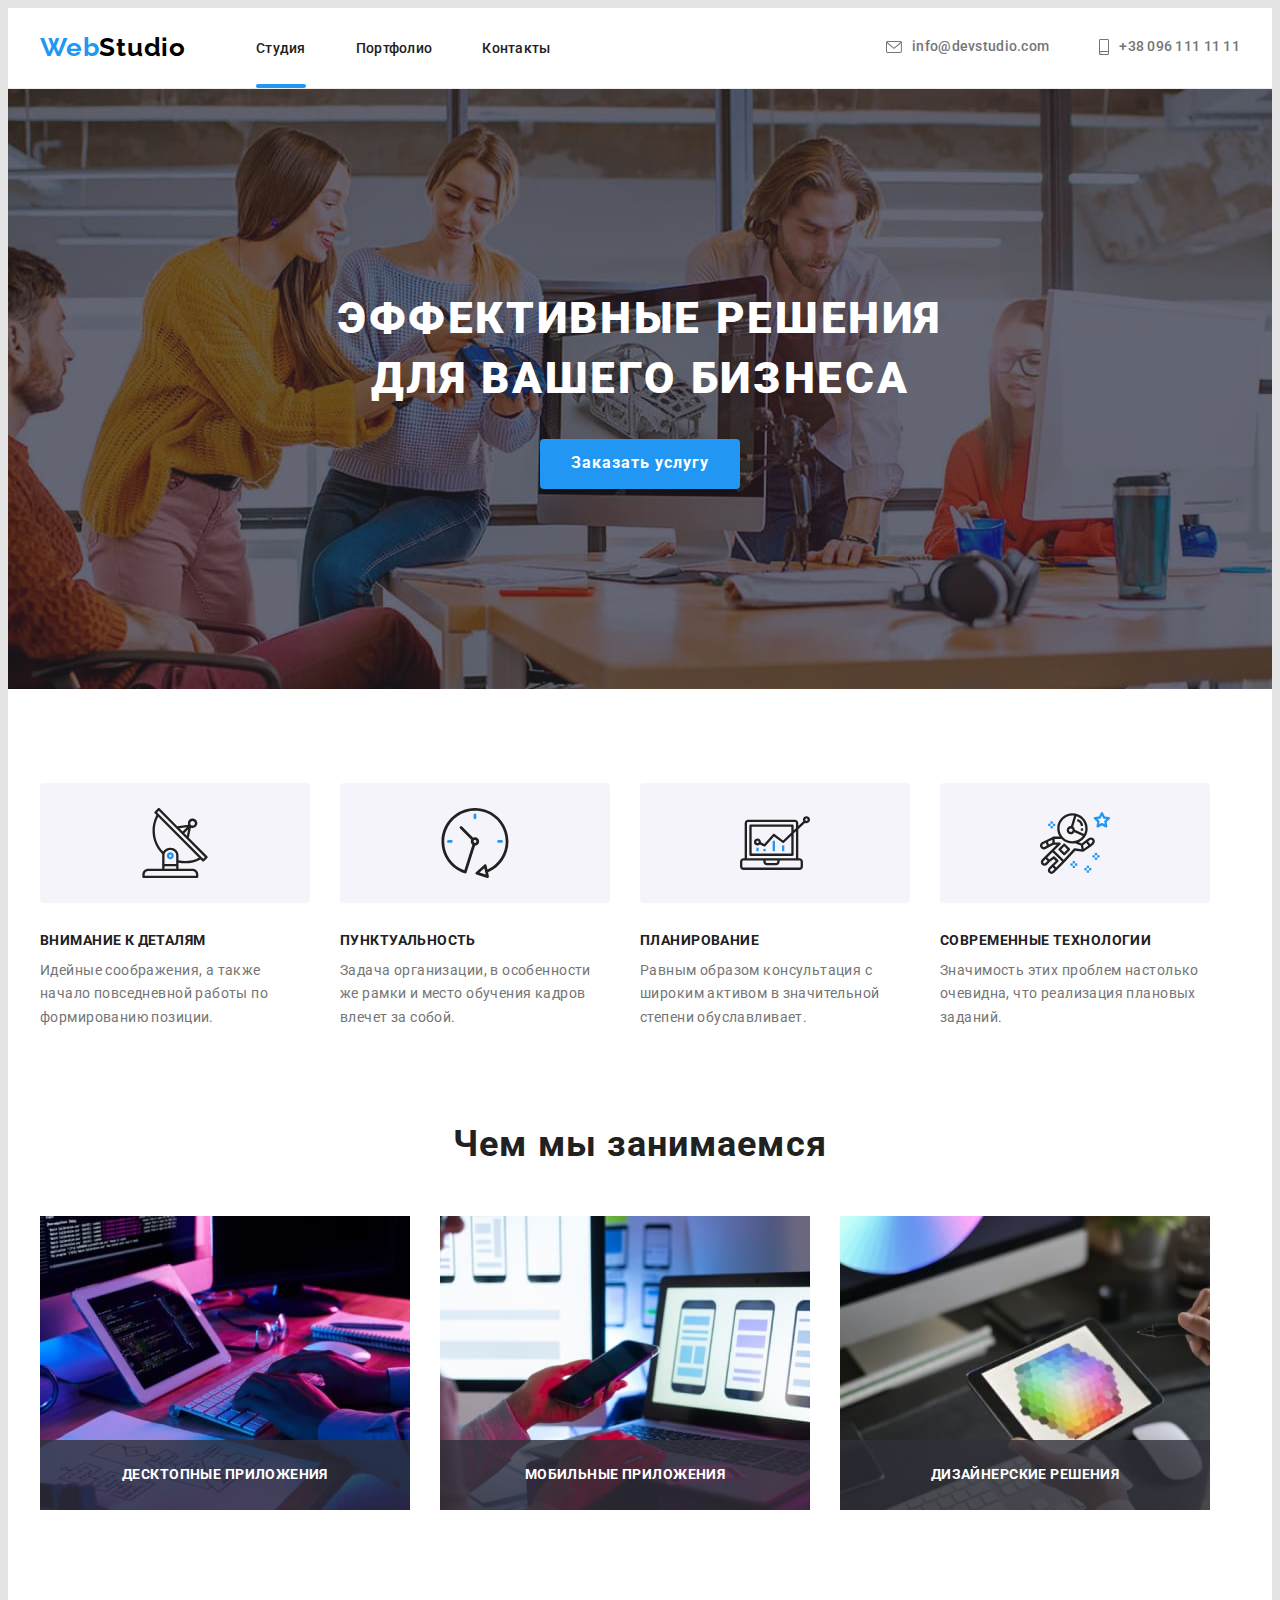
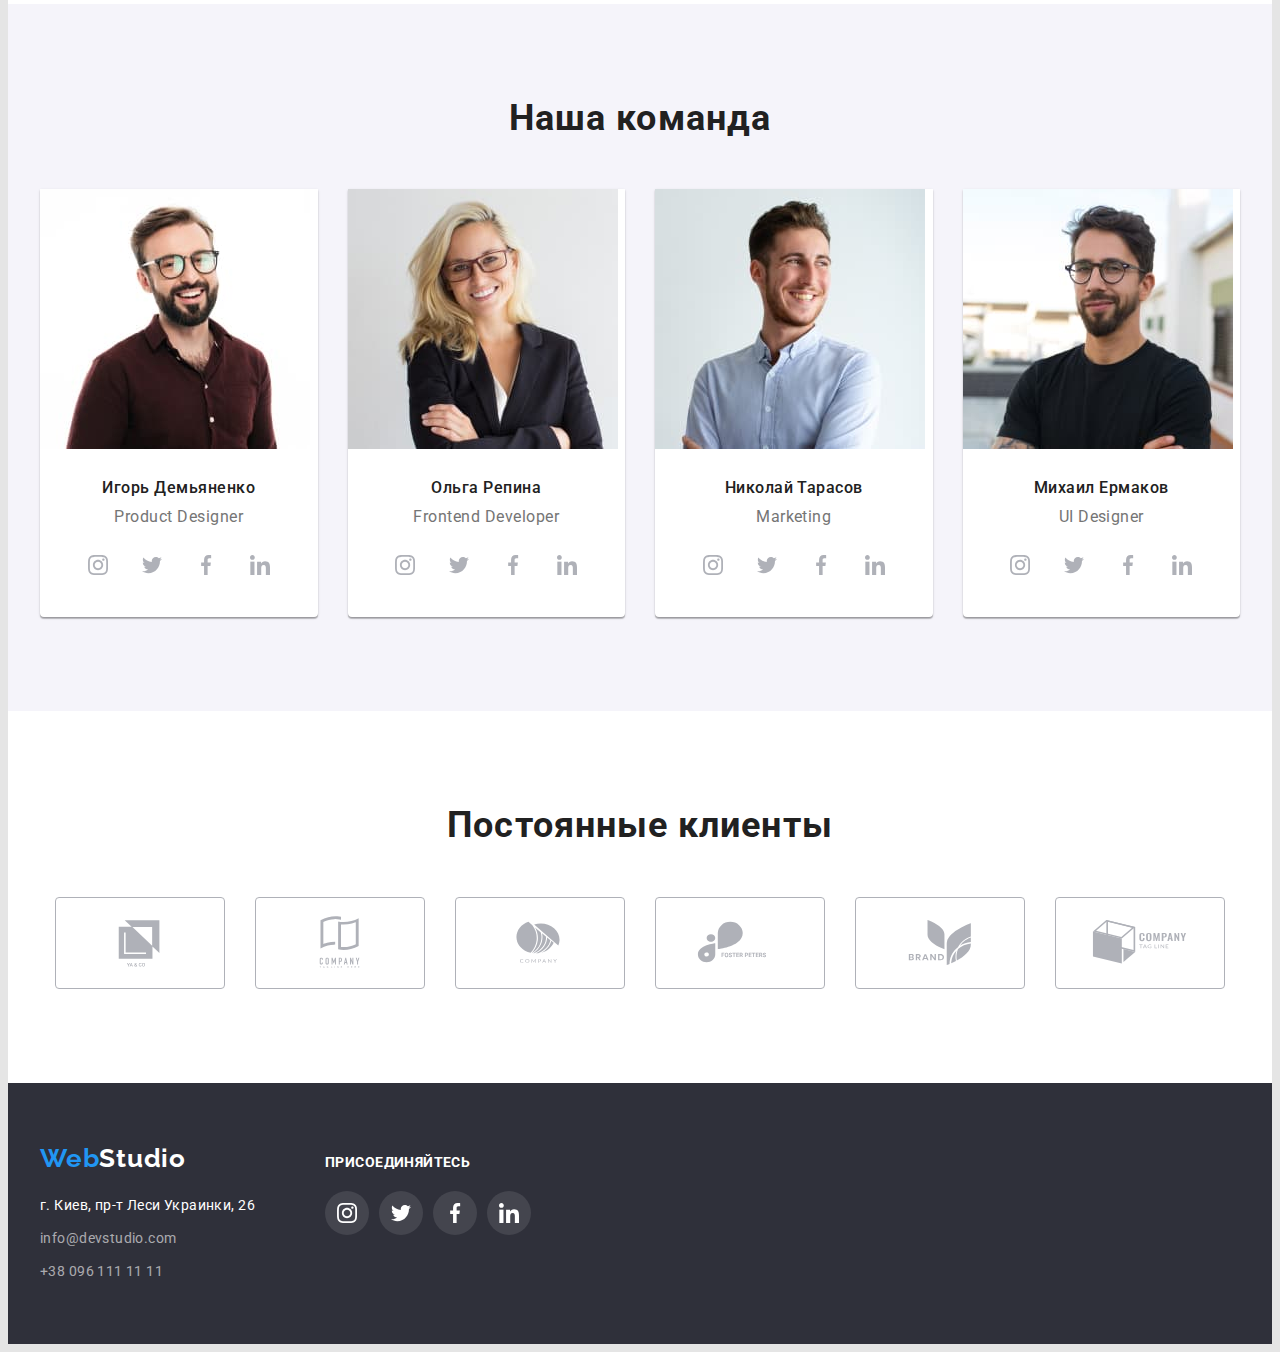
==== index.html @ 387efa58 "start" ====
<!DOCTYPE html>
<html lang="ru">
  <head>
    <meta charset="UTF-8" />
    <meta http-equiv="X-UA-Compatible" content="IE=edge" />
    <meta name="viewport" content="width=device-width, initial-scale=1.0" />
    <title>Document</title>
    <link
      rel="stylesheet"
      href="https://cdnjs.cloudflare.com/ajax/libs/modern-normalize/1.1.0/modern-normalize.min.css"
      integrity="sha512-wpPYUAdjBVSE4KJnH1VR1HeZfpl1ub8YT/NKx4PuQ5NmX2tKuGu6U/JRp5y+Y8XG2tV+wKQpNHVUX03MfMFn9Q=="
      crossorigin="anonymous"
      referrerpolicy="no-referrer"
    />
    <link rel="preconnect" href="https://fonts.googleapis.com" />
    <link rel="preconnect" href="https://fonts.gstatic.com" crossorigin />
    <link
      href="https://fonts.googleapis.com/css2?family=Raleway:wght@700&family=Roboto:wght@400;500;700;900&display=swap"
      rel="stylesheet"
    />
    <link rel="stylesheet" href="./css/styles.css" />
  </head>
  <body>
    <!-- Header -->
    <header class="header">
      <div class="container header-container">
        <nav class="header-navigation">
          <a class="link header-logo logo" href=""
            >Web<span class="header-web-logo logo">Studio</span></a
          >
          <ul class="list header-list">
            <li class="header-item">
              <a class="link header-link current" href="">Студия</a>
            </li>
            <li class="header-item">
              <a class="link header-link" href="./portfolio.html">Портфолио</a>
            </li>
            <li class="header-item">
              <a class="link header-link" href="">Контакты</a>
            </li>
          </ul>
        </nav>
        <div class="header-conect">
          <a class="link header-mail" href="mailto:info@devstudio.com">
            <svg class="header-icon" width="16" height="12">
              <use href="./css/image/icons.svg#icon-mail"></use>
            </svg>
            info@devstudio.com</a
          >
          <a class="link header-tel" href="tel:+380961111111">
            <svg class="header-icon" width="10" height="16">
              <use href="./css/image/icons.svg#icon-smartphone"></use>
            </svg>
            +38 096 111 11 11</a
          >
        </div>
      </div>
    </header>
    <!-- Hero -->
    <main class="hero">
      <section class="main-hero-section section">
        <h1 class="hero-title">Эффективные решения для вашего бизнеса</h1>
        <button class="btn" type="button" data-modal-open>
          Заказать услугу
        </button>
      </section>
      <section class="hero-section">
        <div class="container">
          <ul class="list hero-list">
            <li class="link hero-item">
              <div class="hero-responsibility-item">
                <a href="" class="hero-responsibility-link">
                  <svg class="hero-responsibility-icon" width="70" height="70">
                    <use href="./css/image/icons.svg#icon-antenna"></use>
                  </svg>
                </a>
              </div>
              <h3 class="hero-after-title">Внимание к деталям</h3>
              <p class="hero-title-description">
                Идейные соображения, а также начало повседневной работы по
                формированию позиции.
              </p>
            </li>
            <li class="link hero-item">
              <div class="hero-responsibility-item">
                <a href="" class="hero-responsibility-link">
                  <svg class="hero-responsibility-icon" width="70" height="70">
                    <use href="./css/image/icons.svg#icon-clock"></use>
                  </svg>
                </a>
              </div>
              <h3 class="hero-after-title">Пунктуальность</h3>
              <p class="hero-title-description">
                Задача организации, в особенности же рамки и место обучения
                кадров влечет за собой.
              </p>
            </li>
            <li class="link hero-item">
              <div class="hero-responsibility-item">
                <a href="" class="hero-responsibility-link">
                  <svg class="hero-responsibility-icon" width="70" height="70">
                    <use href="./css/image/icons.svg#icon-diagram"></use>
                  </svg>
                </a>
              </div>
              <h3 class="hero-after-title">Планирование</h3>
              <p class="hero-title-description">
                Равным образом консультация с широким активом в значительной
                степени обуславливает.
              </p>
            </li>
            <li class="link hero-item">
              <div class="hero-responsibility-item">
                <a href="" class="hero-responsibility-link">
                  <svg class="hero-responsibility-icon" width="70" height="70">
                    <use href="./css/image/icons.svg#icon-astronaut"></use>
                  </svg>
                </a>
              </div>
              <h3 class="hero-after-title">Современные технологии</h3>
              <p class="hero-title-description">
                Значимость этих проблем настолько очевидна, что реализация
                плановых заданий.
              </p>
            </li>
          </ul>
        </div>
      </section>
      <section class="second-hero-section section">
        <div class="container">
          <h2 class="second-hero-title sections-title">Чем мы занимаемся</h2>
          <ul class="list hero-image-list">
            <li class="hero-image">
              <img
                src="./css/image/box1.jpg"
                alt="робота з гаджетами"
                width="370"
                height="294"
              />
              <p class="hero-item-text">Десктопные приложения</p>
            </li>
            <li class="hero-image">
              <img
                src="./css/image/box2.jpg"
                alt="робота з гаджетами"
                width="370"
                height="294"
              />
              <p class="hero-item-text">Мобильные приложения</p>
            </li>
            <li class="hero-image">
              <img
                src="./css/image/box3.jpg"
                alt="робота з гаджетами"
                width="370"
                height="294"
              />
              <p class="hero-item-text">Дизайнерские решения</p>
            </li>
          </ul>
        </div>
      </section>
      <section class="team-section section">
        <div class="container">
          <h2 class="team-title sections-title">Наша команда</h2>
          <ul class="list team-list">
            <li class="team-item">
              <img
                src="./css/image/img.jpg"
                alt="зображення члена команди"
                width="270"
                height="260"
              />
              <div class="team-names-profession">
                <h3 class="team-names">Игорь Демьяненко</h3>
                <p lang="en" class="team-proffesion">Product Designer</p>
                <ul class="team-social-list list">
                  <li class="team-social-item">
                    <a href="" class="team-social-link">
                      <svg class="team-social-icon" width="20" height="20">
                        <use href="./css/image/icons.svg#icon-instagram"></use>
                      </svg>
                    </a>
                  </li>
                  <li class="team-social-item">
                    <a href="" class="team-social-link">
                      <svg class="team-social-icon" width="20" height="20">
                        <use href="./css/image/icons.svg#icon-twitter"></use>
                      </svg>
                    </a>
                  </li>
                  <li class="team-social-item">
                    <a href="" class="team-social-link">
                      <svg class="team-social-icon" width="20" height="20">
                        <use href="./css/image/icons.svg#icon-facebook"></use>
                      </svg>
                    </a>
                  </li>
                  <li class="team-social-item">
                    <a href="" class="team-social-link">
                      <svg class="team-social-icon" width="20" height="20">
                        <use href="./css/image/icons.svg#icon-linkedin"></use>
                      </svg>
                    </a>
                  </li>
                </ul>
              </div>
            </li>
            <li class="team-item">
              <img
                src="./css/image/img1.jpg"
                alt="зображення члена команди"
                width="270"
                height="260"
              />
              <div class="team-names-profession">
                <h3 class="team-names">Ольга Репина</h3>
                <p lang="en" class="team-proffesion">Frontend Developer</p>
                <ul class="team-social-list list">
                  <li class="team-social-item">
                    <a href="" class="team-social-link">
                      <svg class="team-social-icon" width="20" height="20">
                        <use href="./css/image/icons.svg#icon-instagram"></use>
                      </svg>
                    </a>
                  </li>
                  <li class="team-social-item">
                    <a href="" class="team-social-link">
                      <svg class="team-social-icon" width="20" height="20">
                        <use href="./css/image/icons.svg#icon-twitter"></use>
                      </svg>
                    </a>
                  </li>
                  <li class="team-social-item">
                    <a href="" class="team-social-link">
                      <svg class="team-social-icon" width="20" height="20">
                        <use href="./css/image/icons.svg#icon-facebook"></use>
                      </svg>
                    </a>
                  </li>
                  <li class="team-social-item">
                    <a href="" class="team-social-link">
                      <svg class="team-social-icon" width="20" height="20">
                        <use href="./css/image/icons.svg#icon-linkedin"></use>
                      </svg>
                    </a>
                  </li>
                </ul>
              </div>
            </li>
            <li class="team-item">
              <img
                src="./css/image/img2.jpg"
                alt="зображення члена команди"
                width="270"
                height="260"
              />
              <div class="team-names-profession">
                <h3 class="team-names">Николай Тарасов</h3>
                <p lang="en" class="team-proffesion">Marketing</p>
                <ul class="team-social-list list">
                  <li class="team-social-item">
                    <a href="" class="team-social-link">
                      <svg class="team-social-icon" width="20" height="20">
                        <use href="./css/image/icons.svg#icon-instagram"></use>
                      </svg>
                    </a>
                  </li>
                  <li class="team-social-item">
                    <a href="" class="team-social-link">
                      <svg class="team-social-icon" width="20" height="20">
                        <use href="./css/image/icons.svg#icon-twitter"></use>
                      </svg>
                    </a>
                  </li>
                  <li class="team-social-item">
                    <a href="" class="team-social-link">
                      <svg class="team-social-icon" width="20" height="20">
                        <use href="./css/image/icons.svg#icon-facebook"></use>
                      </svg>
                    </a>
                  </li>
                  <li class="team-social-item">
                    <a href="" class="team-social-link">
                      <svg class="team-social-icon" width="20" height="20">
                        <use href="./css/image/icons.svg#icon-linkedin"></use>
                      </svg>
                    </a>
                  </li>
                </ul>
              </div>
            </li>
            <li class="team-item">
              <img
                src="./css/image/img3.jpg"
                alt="зображення члена команди"
                width="270"
                height="260"
              />
              <div class="team-names-profession">
                <h3 class="team-names">Михаил Ермаков</h3>
                <p lang="en" class="team-proffesion">UI Designer</p>
                <ul class="team-social-list list">
                  <li class="team-social-item">
                    <a href="" class="team-social-link">
                      <svg class="team-social-icon" width="20" height="20">
                        <use href="./css/image/icons.svg#icon-instagram"></use>
                      </svg>
                    </a>
                  </li>
                  <li class="team-social-item">
                    <a href="" class="team-social-link">
                      <svg class="team-social-icon" width="20" height="20">
                        <use href="./css/image/icons.svg#icon-twitter"></use>
                      </svg>
                    </a>
                  </li>
                  <li class="team-social-item">
                    <a href="" class="team-social-link">
                      <svg class="team-social-icon" width="20" height="20">
                        <use href="./css/image/icons.svg#icon-facebook"></use>
                      </svg>
                    </a>
                  </li>
                  <li class="team-social-item">
                    <a href="" class="team-social-link">
                      <svg class="team-social-icon" width="20" height="20">
                        <use href="./css/image/icons.svg#icon-linkedin"></use>
                      </svg>
                    </a>
                  </li>
                </ul>
              </div>
            </li>
          </ul>
        </div>
      </section>
      <section class="regular-customers-section section">
        <div class="customers">
          <h3 class="regular-customers sections-title">Постоянные клиенты</h3>
          <ul class="regular-customers-list list">
            <li class="regular-customers-item">
              <a href="" class="regular-customers-link">
                <svg class="regular-customers-icon" width="106" height="60">
                  <use href="./css/image/icons.svg#icon-logo"></use>
                </svg>
              </a>
            </li>
            <li class="regular-customers-item">
              <a href="" class="regular-customers-link">
                <svg class="regular-customers-icon" width="106" height="60">
                  <use href="./css/image/icons.svg#icon-logo1"></use>
                </svg>
              </a>
            </li>
            <li class="regular-customers-item">
              <a href="" class="regular-customers-link">
                <svg class="regular-customers-icon" width="106" height="60">
                  <use href="./css/image/icons.svg#icon-logo2"></use>
                </svg>
              </a>
            </li>

            <li class="regular-customers-item">
              <a href="" class="regular-customers-link">
                <svg class="regular-customers-icon" width="106" height="60">
                  <use href="./css/image/icons.svg#icon-logo3"></use>
                </svg>
              </a>
            </li>

            <li class="regular-customers-item">
              <a href="" class="regular-customers-link">
                <svg class="regular-customers-icon" width="106" height="60">
                  <use href="./css/image/icons.svg#icon-logo4"></use>
                </svg>
              </a>
            </li>

            <li class="regular-customers-item">
              <a href="" class="regular-customers-link">
                <svg class="regular-customers-icon" width="106" height="60">
                  <use href="./css/image/icons.svg#icon-logo5"></use>
                </svg>
              </a>
            </li>
          </ul>
        </div>
      </section>
    </main>
    <!-- footer -->
    <footer class="footer">
      <div class="footer-container container">
        <div class="footer-adress-block">
          <a class="link footer-logo logo" href=""
            >Web<span class="footer-web-logo logo">Studio</span></a
          >
          <address class="adress">
            <ul class="list adress-list">
              <li class="link footer-item">
                <a
                  class="link footer-adress"
                  href="https://goo.gl/maps/T3b9SDdPzFCn92a46"
                  target="_blank"
                  rel="noopener noreferrer"
                  >г. Киев, пр-т Леси Украинки, 26</a
                >
              </li>
              <li>
                <a class="link footer-mail" href="mailto:info@devstudio.com"
                  >info@devstudio.com</a
                >
              </li>
              <li>
                <a class="link footer-tel" href="tel:+380961111111"
                  >+38 096 111 11 11</a
                >
              </li>
            </ul>
          </address>
        </div>
        <div class="adress-link">
          <p lang="ru" class="footer-link-title">присоединяйтесь</p>
          <ul class="footer-adress-list list">
            <li class="footer-adress-item">
              <a href="" class="footer-adress-link">
                <svg class="team-social-icon" width="20" height="20">
                  <use href="./css/image/icons.svg#icon-instagram"></use>
                </svg>
              </a>
            </li>
            <li class="footer-adress-item">
              <a href="" class="footer-adress-link">
                <svg class="footer-adress-icon" width="20" height="20">
                  <use href="./css/image/icons.svg#icon-twitter"></use>
                </svg>
              </a>
            </li>
            <li class="footer-adress-item">
              <a href="" class="footer-adress-link">
                <svg class="footer-adress-icon" width="20" height="20">
                  <use href="./css/image/icons.svg#icon-facebook"></use>
                </svg>
              </a>
            </li>
            <li class="footer-adress-item">
              <a href="" class="footer-adress-link">
                <svg class="footer-adress-icon" width="20" height="20">
                  <use href="./css/image/icons.svg#icon-linkedin"></use>
                </svg>
              </a>
            </li>
          </ul>
        </div>
      </div>
    </footer>
    <div class="backdrop is-hidden" data-modal>
      <div class="modal">
        <button type="button" class="modal-close" data-modal-close>
          <svg class="modal-close-icon" width="18" height="18">
            <use href="./css/image/icons.svg#icon-close"></use>
          </svg>
        </button>
        <p class="modal-title">Оставьте свои данные, мы вам перезвоним</p>
        <form action="#" class="modal-form">
          <div class="modal-field">
            <label for="name" class="form-input-text">Имя</label>
            <input
              type="text"
              id="name"
              name="user-name"
              class="modal-form-input"
              required
            />
          </div>
          <div class="modal-field">
            <label for="tel" class="form-input-text">Телефон</label>
            <input
              type="tel"
              id="tel"
              name="user-tel"
              class="modal-form-input"
              required
            />
          </div>
          <div class="modal-field">
            <label for="email" class="form-input-text">Почта</label>
            <input
              type="email"
              id="email"
              name="user-email"
              class="modal-form-input"
              required
            />
          </div>
          <div class="modal-field">
            <label for="comments" class="form-input-text">Комментарий</label>
            <textarea
              name="comments"
              id="comments"
              class="modal-form-text"
              placeholder="Введите текст"
            ></textarea>
          </div>
          <button type="submit" class="btn modal-btn">Отправить</button>
        </form>
      </div>
    </div>
    <script src="./js/modal.js"></script>
  </body>
</html>
---- css/styles.css ----
:root {
  --main-title-color: #ffffff;
  --second-title-color: #212121;
  --main-text-color: #757575;
  --adress-text-color: #ffffff;
  --accent-color: #2196f3;
  --main-button-color: #2196f3;
  --link-text-color: #757575;
  --header-text-color: #212121;
}
p,
h1,
h2,
h3,
h4,
h5,
h6 {
  margin: 0;
}

ul {
  margin: 0;
  padding: 0;
}
button {
  cursor: pointer;
}
.container {
  width: 1200px;
  padding-left: 15px;
  padding-right: 15px;
  margin: 0 auto;
}

body {
  font-family: "Roboto", sans-serif;
  background-color: #e5e5e5;
  color: var(--main-text-color);
}
img {
  display: block;
  max-width: 100%;
  height: auto;
}

.list {
  list-style: none;
}

.link {
  text-decoration: none;
}
.visually-hidden {
  position: absolute;
  white-space: nowrap;
  width: 1px;
  height: 1px;
  overflow: hidden;
  border: 0;
  margin: 0;
  clip: rect(0 0 0 0);
  clip-path: inset(50%);
  margin: -1px;
}

.sections-title {
  font-weight: 700;
  font-size: 36px;
  line-height: 1.16;
  text-align: center;
  margin-bottom: 50px;
  letter-spacing: 0.03em;
  color: var(--second-title-color);
}
.logo {
  font-family: "Raleway";
  font-style: normal;
  font-weight: 700;
  font-size: 26px;
  line-height: 1.19;
  letter-spacing: 0.03em;
}

.section {
  padding-bottom: 94px;
  padding-top: 94px;
}

/*                       HEADER                 */
.header {
  background-color: #ffffff;
  padding-top: 24px;
  padding-bottom: 25px;
  border-bottom: 1px solid #ececec;
}

.header-list {
  display: flex;
}
.header-navigation {
  display: flex;
  align-items: center;
}
.header-conect {
  display: flex;
  align-items: center;
}

.header-container {
  display: flex;
  align-items: center;
}

.header-logo {
  margin-right: 70px;
  color: #2196f3;
}
.header-web-logo {
  color: #000000;
}
.header-item:not(:last-child) {
  margin-right: 50px;
}

.header-link {
  font-weight: 500;
  font-size: 14px;
  line-height: 1.14;
  letter-spacing: 0.02em;
  color: var(--header-text-color);
  transition: color 250ms cubic-bezier(0.4, 0, 0.2, 1);
  position: relative;
}

.header-link.current::after {
  content: "";
  width: 100%;
  height: 4px;
  background: #2196f3;
  border-radius: 2px;
  position: absolute;
  display: block;
  bottom: -32px;
  left: 0;
}

.header-link:hover,
.header-link:focus {
  color: var(--accent-color);
}

.header-mail {
  font-family: inherit;
  font-weight: 500;
  display: flex;
  align-items: center;
  font-size: 14px;
  line-height: 1.14;
  letter-spacing: 0.02em;
  transition: color 250ms cubic-bezier(0.4, 0, 0.2, 1);
  color: var(--link-text-color);
}
.header-mail:hover,
.header-mail:focus {
  color: var(--accent-color);
}
.header-icon {
  margin-right: 10px;
  display: flex;
  text-align: center;
  fill: currentColor;
  transition: color 250ms cubic-bezier(0.4, 0, 0.2, 1);
}
.header-icon:hover,
.header-icon:focus {
  fill: var(--accent-color);
}

.header-tel {
  margin-left: 50px;
  font-family: inherit;
  font-weight: 500;
  display: flex;
  align-items: center;
  font-size: 14px;
  line-height: 1.14;
  letter-spacing: 0.02em;
  transition: color 250ms cubic-bezier(0.4, 0, 0.2, 1);
  color: var(--link-text-color);
}
.header-tel:hover,
.header-tel:focus {
  color: var(--accent-color);
}

.header-conect {
  margin-left: auto;
}

/*                 HERO             */

/* MAIN SECTION */
.main-hero-section {
  background-color: #2f303a;
  background-image: linear-gradient(
      rgba(47, 48, 58, 0.4),
      rgba(47, 48, 58, 0.4)
    ),
    url(../css/image3/imghero.jpg);
  background-repeat: no-repeat;
  background-position: center;
  background-size: cover;
  text-align: center;
  flex-direction: column;
  padding: 200px 0px;
}

.hero-title {
  width: 696px;
  margin: 0 auto;
  margin-bottom: 30px;
  font-weight: 900;
  font-size: 44px;
  line-height: 1.36;
  text-align: center;
  letter-spacing: 0.06em;
  text-transform: uppercase;
  color: var(--main-title-color);
}
.btn {
  margin: 0 auto;
  font-family: inherit;
  font-weight: 700;
  font-size: 16px;
  line-height: 1.9;
  letter-spacing: 0.06em;
  color: #ffffff;
}
.btn {
  border-style: none;
  width: 200px;
  height: 50px;
  background: #2196f3;
  box-shadow: 0px 4px 4px rgba(0, 0, 0, 0.15);
  border-radius: 4px;
  transition: color 250ms cubic-bezier(0.4, 0, 0.2, 1);
}
.btn:hover,
.btn:focus {
  color: #ffffff;
}
/* HERO SECTION */

.hero-responsibility-item {
  margin-bottom: 30px;
  width: 270px;
  height: 120px;
}
.hero-responsibility-item + .hero-responsibility-item {
  margin-left: 30px;
}
.hero-responsibility-link {
  width: 100%;
  height: 100%;
  display: flex;
  align-items: center;
  justify-content: center;
  background: #f5f4fa;
  border-radius: 4px;
}

.hero-list {
  display: flex;
}

.hero-item:not(:last-child) {
  margin-right: 30px;
}

.hero-after-title {
  margin-bottom: 10px;
}

.hero-title-description {
  width: 270px;
}
.hero-section {
  background-color: #fff;
  padding-top: 94px;
}

.hero-after-title {
  font-weight: 700;
  font-size: 14px;
  line-height: 1.14;
  letter-spacing: 0.03em;
  text-transform: uppercase;
  color: var(--second-title-color);
}
.hero-title-description {
  font-size: 14px;
  line-height: 1.7;
  letter-spacing: 0.03em;
  color: var(--main-text-color);
}

/*                   SECOND-HERO                  */

.hero-image-list {
  display: flex;
}
.hero-image:not(:last-child) {
  margin-right: 30px;
}
.hero-image {
  position: relative;
}
.hero-item-text {
  position: absolute;
  width: 100%;
  height: 70px;
  bottom: 0;
  left: 0;
  position: absolute;
  display: flex;
  align-items: center;
  justify-content: center;
  font-weight: 700;
  font-size: 14px;
  line-height: 1.14px;
  text-align: center;
  letter-spacing: 0.03em;
  text-transform: uppercase;
  background: rgba(47, 48, 58, 0.8);
  color: #ffffff;
}
.second-hero-section {
  background-color: #ffffff;
}

/*                TEAM SECTIONS */

.team-names {
  margin-bottom: 10px;
  font-weight: 500;
  font-size: 16px;
  line-height: 1.18;
  text-align: center;
  letter-spacing: 0.03em;
  color: var(--second-title-color);
}

.team-proffesion {
  font-size: 16px;
  line-height: 1.18;
  text-align: center;
  margin-bottom: 16px;
  letter-spacing: 0.03em;
  color: var(--main-text-color);
}

.team-section {
  background-color: #f5f4fa;
}

.team-list {
  display: flex;
  flex-wrap: wrap;
  margin-left: -30px;
}
.team-item {
  flex-basis: calc(100% / 4 - 30px);
  margin-left: 30px;
  background: #ffffff;
  box-shadow: 0px 1px 3px rgba(0, 0, 0, 0.12), 0px 1px 1px rgba(0, 0, 0, 0.14),
    0px 2px 1px rgba(0, 0, 0, 0.2);
  border-radius: 0px 0px 4px 4px;
}
.team-names-profession {
  padding-top: 30px;
  padding-bottom: 30px;
}
.team-social-list {
  display: flex;
  justify-content: center;
}

.team-social-item {
  width: 44px;
  height: 44px;
}
.team-social-item + .team-social-item {
  margin-left: 10px;
}
.team-social-link {
  width: 100%;
  height: 100%;
  display: flex;
  align-items: center;
  justify-content: center;
  background-color: #ffffff;
  border-radius: 50%;
  transition: color 250ms cubic-bezier(0.4, 0, 0.2, 1),
    background-color 250ms cubic-bezier(0.4, 0, 0.2, 1);
  color: #afb1b8;
}
.team-social-icon {
  fill: currentColor;
}
.team-social-link:hover,
.team-social-link:focus {
  background-color: #2196f3;
  color: #ffffff;
}
/*                             HERO-CLIENTS */
.regular-customers-list {
  display: flex;
  justify-content: center;
}

.regular-customers-item {
  width: 170px;
  height: 92px;
}
.regular-customers-item:not(:last-child) {
  margin-right: 30px;
}
.regular-customers-link {
  width: 100%;
  height: 100%;
  display: flex;
  align-items: center;
  justify-content: center;
  background-color: #ffffff;
  border: 1px solid #afb1b8;
  box-sizing: border-box;
  border-radius: 4px;
  transition: color 250ms cubic-bezier(0.4, 0, 0.2, 1),
    border-color 250ms cubic-bezier(0.4, 0, 0.2, 1);
  color: #afb1b8;
}
.regular-customers-icon {
  fill: currentColor;
}
.regular-customers-link:hover,
.regular-customers-link:focus {
  color: #2196f3;
  border: 1px solid #2196f3;
}
.regular-customers-section {
  background-color: #ffffff;
}
.regular-custumers {
  text-shadow: 0px 4px 4px rgba(0, 0, 0, 0.25);
}
/*                  FOOTER            */
.footer {
  padding-top: 60px;
  padding-bottom: 60px;
  background-color: #2f303a;
}
.footer-container {
  display: flex;
  align-items: baseline;
}

.footer-logo {
  color: #2196f3;
}
.footer-web-logo {
  color: var(--main-title-color);
}
.footer-adress {
  font-style: normal;
  font-family: inherit;
  font-size: 14px;
  line-height: 1.71;
  letter-spacing: 0.03em;
  color: #ffffff;
}
.footer-adress-block {
  margin-right: 70px;
}

.footer-mail {
  display: block;
  margin-bottom: 9px;
  font-style: normal;
  font-family: inherit;
  font-size: 14px;
  line-height: 1.71;
  letter-spacing: 0.03em;
  color: rgba(255, 255, 255, 0.6);
  transition: color 250ms cubic-bezier(0.4, 0, 0.2, 1);
}
.footer-mail:hover,
.footer-mail:focus {
  color: var(--accent-color);
}

.footer-tel {
  font-style: normal;
  font-family: inherit;
  font-size: 14px;
  line-height: 1.71;
  letter-spacing: 0.03em;
  color: rgba(255, 255, 255, 0.6);
  transition: color 250ms cubic-bezier(0.4, 0, 0.2, 1);
}
.footer-tel:hover,
.footer-tel:focus {
  color: var(--accent-color);
}

.adress-list {
  display: block;
}
.footer-item {
  margin-top: 20px;
  margin-bottom: 9px;
}
.footer-link-title {
  font-family: Roboto;
  margin-bottom: 20px;
  font-style: normal;
  font-weight: bold;
  font-size: 14px;
  line-height: 1.14;
  letter-spacing: 0.03em;
  text-transform: uppercase;
  color: #ffffff;
}
.footer-adress-list {
  display: flex;
  justify-content: center;
}

.footer-adress-item {
  width: 44px;
  height: 44px;
}
.footer-adress-item + .footer-adress-item {
  margin-left: 10px;
}
.footer-adress-link {
  width: 100%;
  height: 100%;
  display: flex;
  align-items: center;
  justify-content: center;
  background-color: rgba(255, 255, 255, 0.1);
  transition: color 250ms cubic-bezier(0.4, 0, 0.2, 1),
    background-color 250ms cubic-bezier(0.4, 0, 0.2, 1);
  border-radius: 50%;

  color: #ffffff;
}
.footer-adress-icon {
  fill: currentColor;
}
.footer-adress-link:hover,
.footer-adress-link:focus {
  background-color: #2196f3;
  color: #ffffff;
}
/*                               PORTFOLIO */
.portfolio-hero {
  background-color: #ffffff;
}
/*                PORTFOLIO   - Filters button                 */

.btn-item {
  font-family: inherit;
  cursor: pointer;
  font-weight: 500;
  font-size: 16px;
  line-height: 1.62;
  letter-spacing: 0.03em;
  border-style: none;
  background: #f5f4fa;
  border-radius: 4px;

  padding: 6px 22px;
  border-width: 0;
  transition: color 250ms cubic-bezier(0.4, 0, 0.2, 1),
    background-color 250ms cubic-bezier(0.4, 0, 0.2, 1);
  color: var(--header-text-color);
}
.btn-item {
  fill: currentColor;
}

.btn-item:hover,
.btn-item:focus {
  background-color: var(--accent-color);
  color: #ffffff;
}
.filters-list {
  display: flex;
  justify-content: center;
  margin-bottom: 50px;
}
.filters-item:not(:last-child) {
  margin-right: 8px;
}

/*                   Portfolio Project */
.project-name {
  font-weight: 700;
  font-size: 18px;
  line-height: 2;
  letter-spacing: 0.06em;
  color: var(--second-title-color);
}

.project-description {
  font-size: 16px;
  line-height: 1.87;
  letter-spacing: 0.03em;
  color: var(--main-text-color);
}

.projects-list {
  display: flex;
  flex-wrap: wrap;
  margin-left: -30px;
  margin-bottom: -30px;
}
.project-item {
  flex-basis: calc(100% / 3 - 30px);
  margin-left: 30px;
  margin-bottom: 30px;
  background: #ffffff;
  border: 1px solid #eeeeee;
  border-top: none;
  box-sizing: border-box;
}
.project-item:hover .project-top-text {
  transform: translateY(0);
}

.project-titles {
  padding: 20px 24px;
  background: #ffffff;
  border: 1px solid #eeeeee;
  box-sizing: border-box;
  transition: color 250ms cubic-bezier(0.4, 0, 0.2, 1);
}
.project-link {
  display: block;
}
.project-link:hover,
.project-link:focus {
  box-shadow: 0px 1px 1px rgba(0, 0, 0, 0.12), 0px 4px 4px rgba(0, 0, 0, 0.06),
    1px 4px 6px rgba(0, 0, 0, 0.16);
}
.project-item-wrap {
  position: relative;
  overflow: hidden;
}
.project-top-text {
  position: absolute;
  top: 0;
  left: 0;
  background-color: rgba(33, 150, 243, 0.9);
  padding: 63px 24px;
  color: #ffffff;
  font-size: 18px;
  line-height: 1.5;
  letter-spacing: 0.03em;
  height: 100%;
  transform: translateY(100%);
  transition: 250ms cubic-bezier(0.4, 0, 0.2, 1);
}

.backdrop {
  width: 100vw;
  height: 100vh;
  background-color: rgba(0, 0, 0, 0.486);
  position: fixed;
  top: 0;
  transition: opacity 666ms, visibility 666ms;
}
.backdrop.is-hidden .modal {
  transform: scale(1.25) rotate(180deg) translate(999px);
  transition: transform 666ms;
}
.modal {
  width: 528px;
  min-height: 581px;
  background-color: #ffffff;
  box-shadow: 0px 1px 3px rgba(0, 0, 0, 0.12), 0px 1px 1px rgba(0, 0, 0, 0.14),
    0px 2px 1px rgba(0, 0, 0, 0.2);
  border-radius: 4px;
  position: absolute;
  top: 50%;
  left: 50%;
  padding: 40px;
  transform: scale(1) rotate(0);
  transition: transform 666ms;
  transform: translate(-50%, -50%);
}
.modal-close {
  width: 30px;
  height: 30px;
  background: #ffffff;
  border: 1px solid rgba(0, 0, 0, 0.1);
  box-sizing: border-box;
  border-radius: 50%;
  position: absolute;
  top: 8px;
  right: 8px;
  display: flex;
  align-items: center;
  justify-content: center;
}
.is-hidden {
  visibility: hidden;
  opacity: 0;
  pointer-events: none;
}
.modal-title {
  font-weight: 700;
  font-size: 20px;
  margin-bottom: 30px;
  line-height: 1.15;
  text-align: center;
  letter-spacing: 0.03em;
  color: var(--second-title-color);
}
.modal-field {
  margin-bottom: 28px;
}

.modal-form-input {
  width: 100%;
  height: 40px;
  border: 1px solid rgba(33, 33, 33, 0.2);
  box-sizing: border-box;
  border-radius: 4px;
  padding-left: 12px;
  padding-right: 12px;
  color: var(--main-text-color);
}
.modal-form-text {
  width: 100%;
  height: 120px;
  border: 1px solid rgba(33, 33, 33, 0.2);
  box-sizing: border-box;
  border-radius: 4px;
  padding-left: 12px;
  padding-right: 12px;
  resize: none;
}
.form-input-text {
  font-weight: 400;
  padding-bottom: 4px;
  display: block;
  font-size: 12px;
  line-height: 1.16;
  letter-spacing: 0.01em;
}
.modal-btn {
  display: block;
  margin: 0, auto;
}
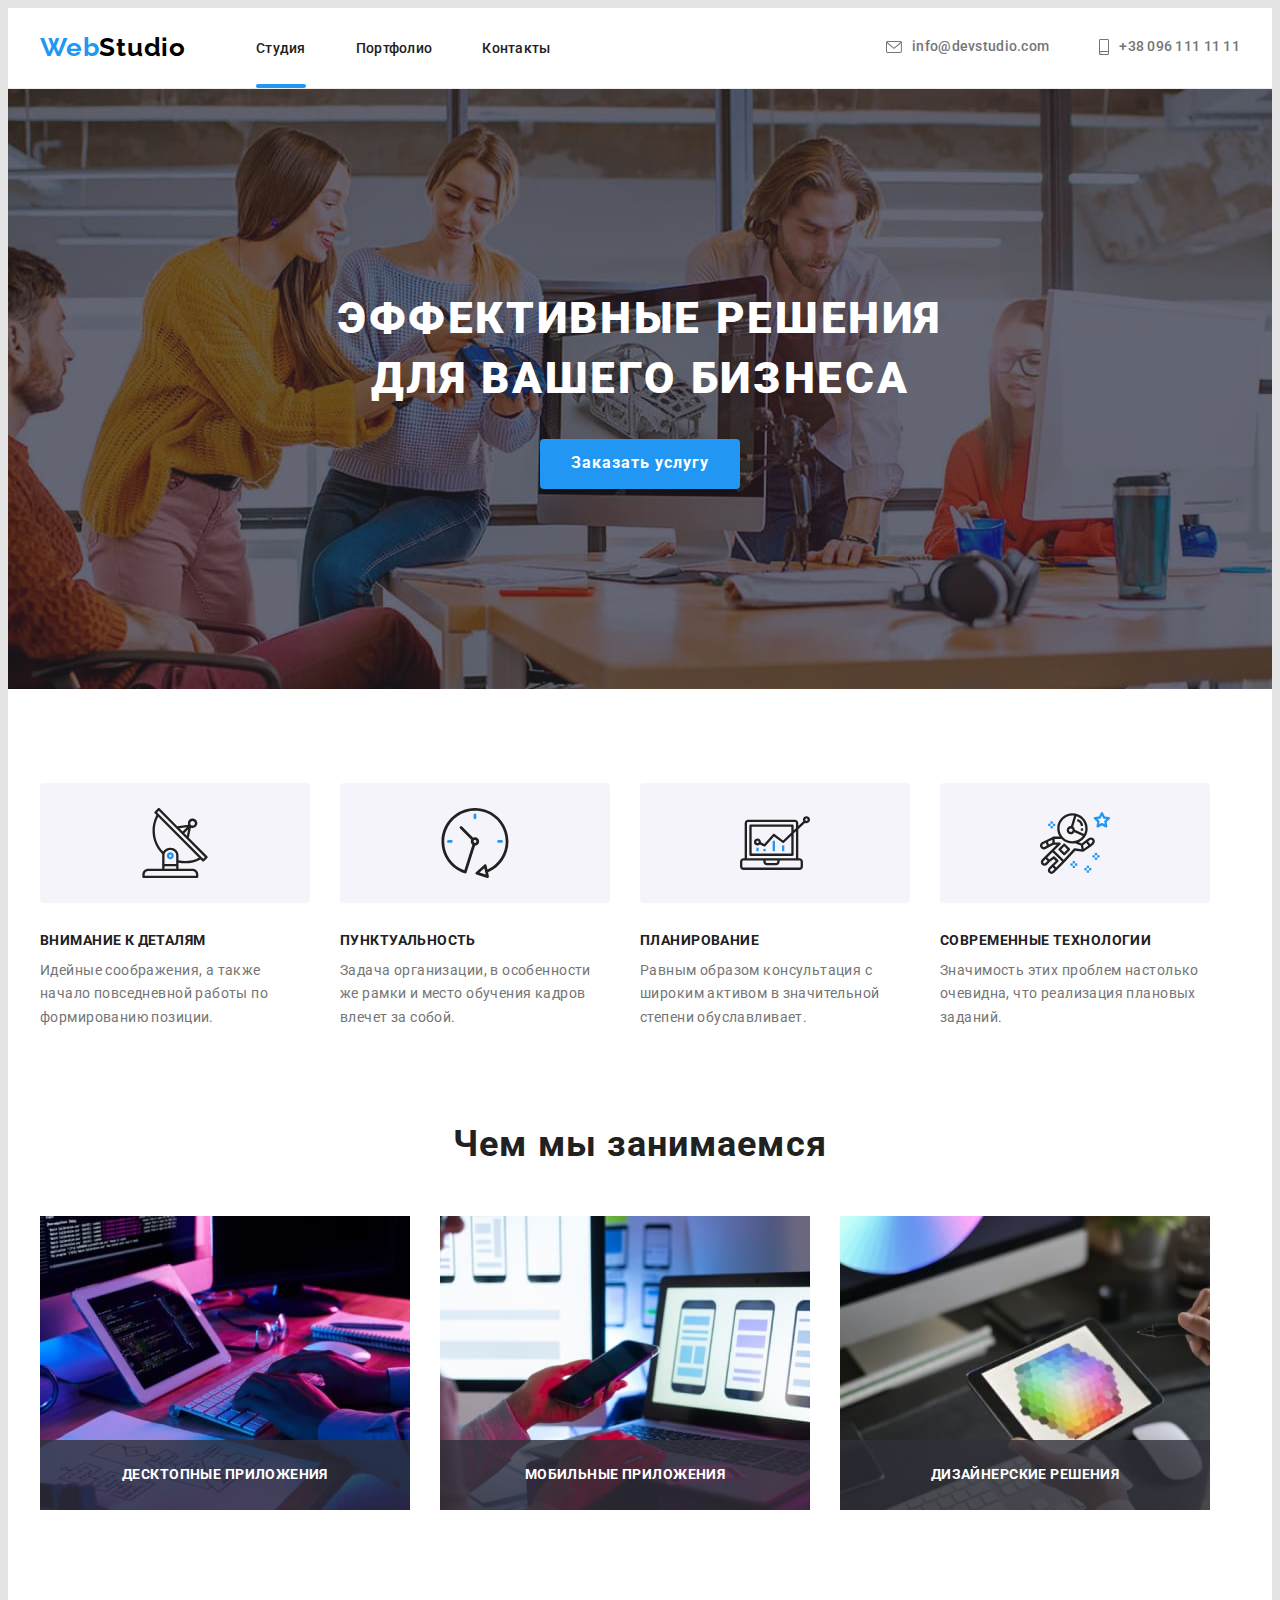
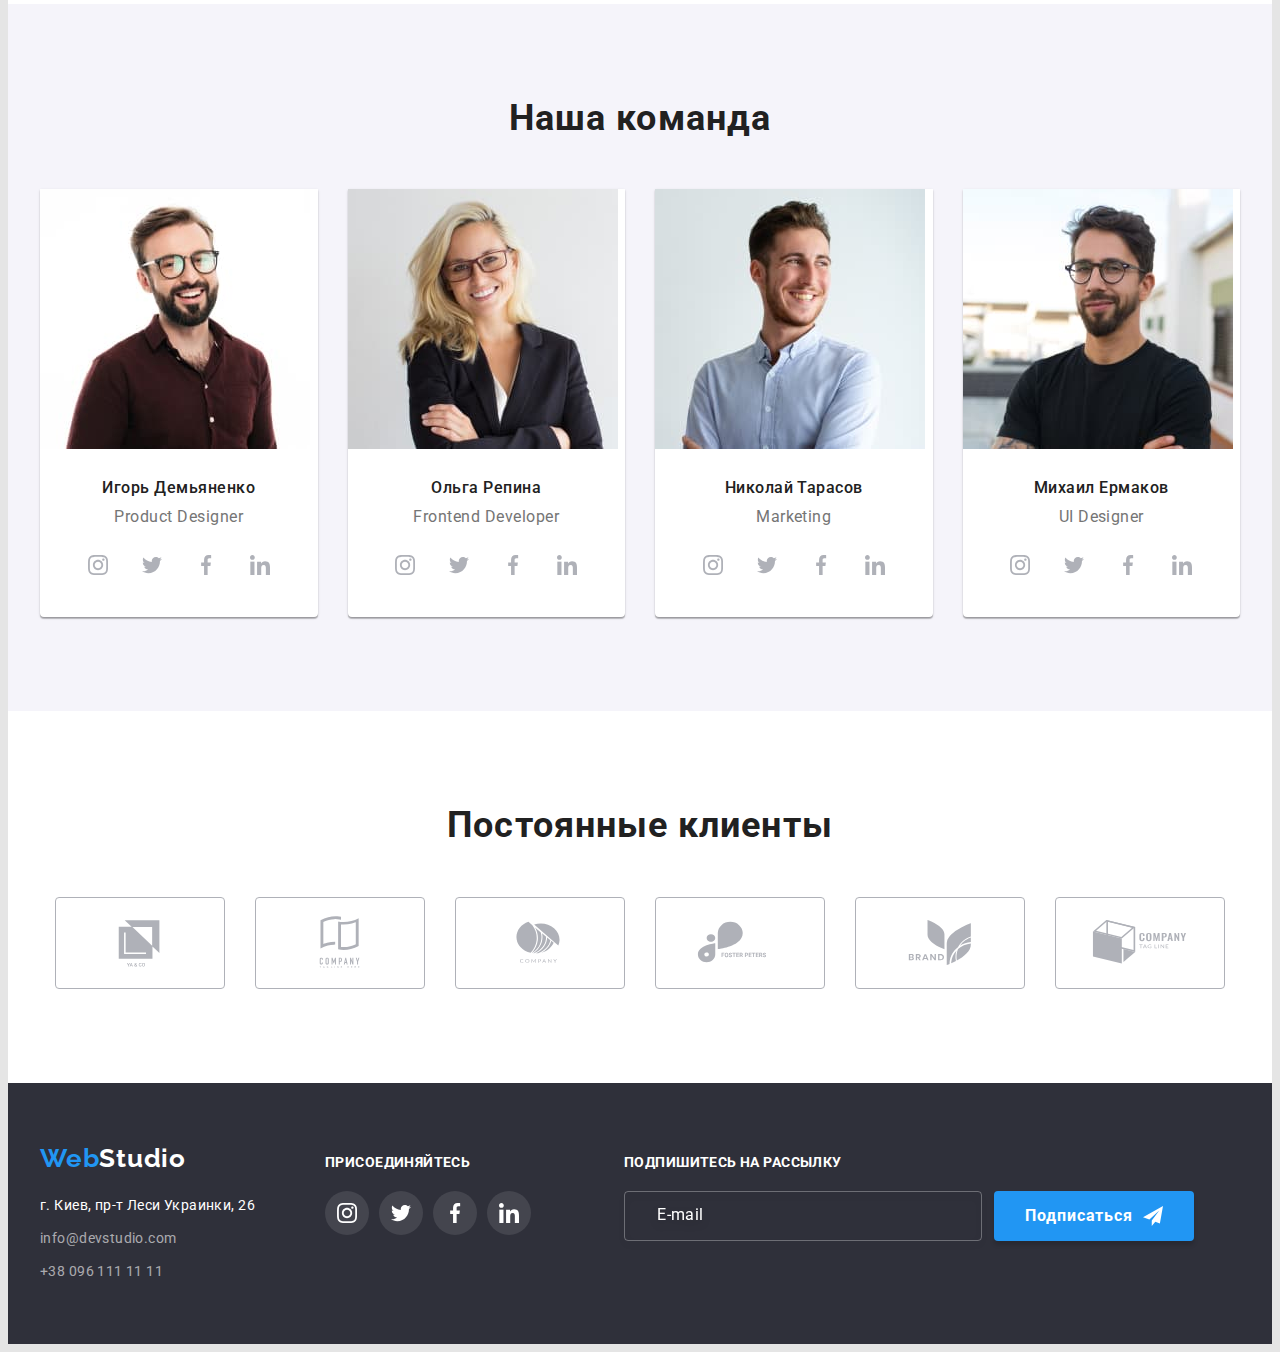
==== commit f9140ff8: "done" ====
--- a/index.html
+++ b/index.html
@@ -452,6 +452,25 @@
             </li>
           </ul>
         </div>
+        <div class="subscribe-container">
+          <p class="subscribe-title">Подпишитесь на рассылку</p>
+          <form action="#" class="subscribe-form">
+            <input
+              type="email"
+              minlength="2"
+              id="email"
+              name="user-email"
+              class="subscribe-form-input"
+              placeholder="E-mail"
+              required
+            />
+            <button type="submit" class="btn subscribe-btn">
+              Подписаться<svg class="subscribe-btn-icon" width="20" height="20">
+                <use href="./css/image/icons.svg#icon-send"></use>
+              </svg>
+            </button>
+          </form>
+        </div>
       </div>
     </footer>
     <div class="backdrop is-hidden" data-modal>
@@ -465,33 +484,51 @@
         <form action="#" class="modal-form">
           <div class="modal-field">
             <label for="name" class="form-input-text">Имя</label>
-            <input
-              type="text"
-              id="name"
-              name="user-name"
-              class="modal-form-input"
-              required
-            />
+            <div class="input-wrap">
+              <input
+                type="text"
+                id="name"
+                name="user-name"
+                minlength="2"
+                class="modal-form-input"
+                required
+              />
+              <svg class="input-icon" width="18" height="18">
+                <use href="./css/image/icons.svg#icon-person-black"></use>
+              </svg>
+            </div>
           </div>
           <div class="modal-field">
             <label for="tel" class="form-input-text">Телефон</label>
-            <input
-              type="tel"
-              id="tel"
-              name="user-tel"
-              class="modal-form-input"
-              required
-            />
+            <div class="input-wrap">
+              <input
+                type="tel"
+                id="tel"
+                name="user-tel"
+                minlength="2"
+                class="modal-form-input"
+                required
+              />
+              <svg class="input-icon" width="18" height="18">
+                <use href="./css/image/icons.svg#icon-phone-black"></use>
+              </svg>
+            </div>
           </div>
           <div class="modal-field">
             <label for="email" class="form-input-text">Почта</label>
-            <input
-              type="email"
-              id="email"
-              name="user-email"
-              class="modal-form-input"
-              required
-            />
+            <div class="input-wrap">
+              <input
+                type="email"
+                minlength="2"
+                id="email"
+                name="user-email"
+                class="modal-form-input"
+                required
+              />
+              <svg class="input-icon" width="18" height="18">
+                <use href="./css/image/icons.svg#icon-email-black"></use>
+              </svg>
+            </div>
           </div>
           <div class="modal-field">
             <label for="comments" class="form-input-text">Комментарий</label>
@@ -502,6 +539,30 @@
               placeholder="Введите текст"
             ></textarea>
           </div>
+          <div class="modal-field">
+            <input
+              type="checkbox"
+              name="policy"
+              id="policy"
+              class="modal-check visually-hidden"
+            />
+            <label for="policy" class="check-text">
+              <span class="check-item">
+                <svg class="check-icon" width="11" height="8">
+                  <use href="./css/image/icons.svg#icon-check"></use>
+                </svg>
+              </span>
+              Соглашаюсь с рассылкой и принимаю&nbsp;
+              <a
+                class="check-box-link"
+                href=""
+                target="_blank"
+                rel="noopener noreferrer"
+              >
+                Условия договора</a
+              ></label
+            >
+          </div>
           <button type="submit" class="btn modal-btn">Отправить</button>
         </form>
       </div>
--- a/css/styles.css
+++ b/css/styles.css
@@ -563,6 +563,65 @@
   background-color: #2196f3;
   color: #ffffff;
 }
+.subscribe-container {
+  margin-left: 93px;
+}
+.subscribe-form {
+  display: flex;
+}
+.subscribe-title {
+  font-family: Roboto;
+  margin-bottom: 20px;
+  font-style: normal;
+  font-weight: 700;
+  font-size: 14px;
+  line-height: 1.14;
+  letter-spacing: 0.03em;
+  text-transform: uppercase;
+  color: #ffffff;
+}
+.subscribe-form-input {
+  width: 358px;
+  height: 50px;
+  margin-right: 12px;
+  background-color: transparent;
+  border: 1px solid rgba(255, 255, 255, 0.3);
+  box-sizing: border-box;
+  filter: drop-shadow(0px 4px 4px rgba(0, 0, 0, 0.15));
+  border-radius: 4px;
+  color: var(--main-text-color);
+  padding-left: 16px;
+  transition: color 250ms cubic-bezier(0.4, 0, 0.2, 1);
+}
+.subscribe-form-input:focus {
+  border-color: var(--accent-color);
+}
+.subscribe-form-input::placeholder {
+  width: 47px;
+  height: 20px;
+  font-family: Roboto;
+  font-style: normal;
+  font-weight: 400;
+  font-size: 16px;
+  line-height: 1.25;
+  display: flex;
+  align-items: center;
+  letter-spacing: 0.03em;
+  padding-top: 15px;
+  padding-left: 16px;
+  color: #ffffff;
+}
+
+.subscribe-btn {
+  display: flex;
+  margin: 0 auto;
+  align-items: center;
+  justify-content: center;
+}
+.subscribe-btn-icon {
+  margin-left: 10px;
+}
+
 /*                               PORTFOLIO */
 .portfolio-hero {
   background-color: #ffffff;
@@ -713,6 +772,14 @@
   display: flex;
   align-items: center;
   justify-content: center;
+  transition: 250ms cubic-bezier(0.4, 0, 0.2, 1);
+  color: #000000;
+}
+.modal-close-icon {
+  fill: currentColor;
+}
+.modal-close:hover {
+  color: var(--accent-color);
 }
 .is-hidden {
   visibility: hidden;
@@ -731,26 +798,45 @@
 .modal-field {
   margin-bottom: 28px;
 }
-
+.input-wrap {
+  position: relative;
+}
+.input-icon {
+  position: absolute;
+  left: 12px;
+  top: 50%;
+  transform: translateY(-50%);
+}
 .modal-form-input {
   width: 100%;
   height: 40px;
   border: 1px solid rgba(33, 33, 33, 0.2);
   box-sizing: border-box;
   border-radius: 4px;
-  padding-left: 12px;
+  padding-left: 42px;
   padding-right: 12px;
+  outline: none;
+  transition: color 250ms cubic-bezier(0.4, 0, 0.2, 1);
   color: var(--main-text-color);
 }
+.modal-form-input:focus {
+  border-color: var(--accent-color);
+}
+.modal-form-input:focus + .input-icon {
+  fill: var(--accent-color);
+}
+
 .modal-form-text {
   width: 100%;
   height: 120px;
+  font-weight: 400;
   border: 1px solid rgba(33, 33, 33, 0.2);
   box-sizing: border-box;
   border-radius: 4px;
-  padding-left: 12px;
-  padding-right: 12px;
+  padding: 12px 16px;
+  outline: none;
   resize: none;
+  color: var(--main-text-color);
 }
 .form-input-text {
   font-weight: 400;
@@ -760,7 +846,38 @@
   line-height: 1.16;
   letter-spacing: 0.01em;
 }
+.check-text {
+  font-family: Roboto;
+  font-style: normal;
+  display: flex;
+  align-items: center;
+  justify-content: center;
+  margin-bottom: 20px;
+  font-weight: 400;
+  font-size: 14px;
+  line-height: 1.71;
+  letter-spacing: 0.03em;
+  color: var(--main-text-color);
+}
+.check-item {
+  width: 16px;
+  height: 15px;
+  border: 2px solid #000000;
+  border-radius: 2px;
+  margin-right: 8px;
+  display: flex;
+  align-items: center;
+  justify-content: center;
+}
+.check-icon {
+  fill: #ffffff;
+}
+.modal-check:checked + .check-text .check-item {
+  background-color: var(--accent-color);
+  border: none;
+}
+
 .modal-btn {
   display: block;
-  margin: 0, auto;
-}
+  margin: 0 auto;
+}
